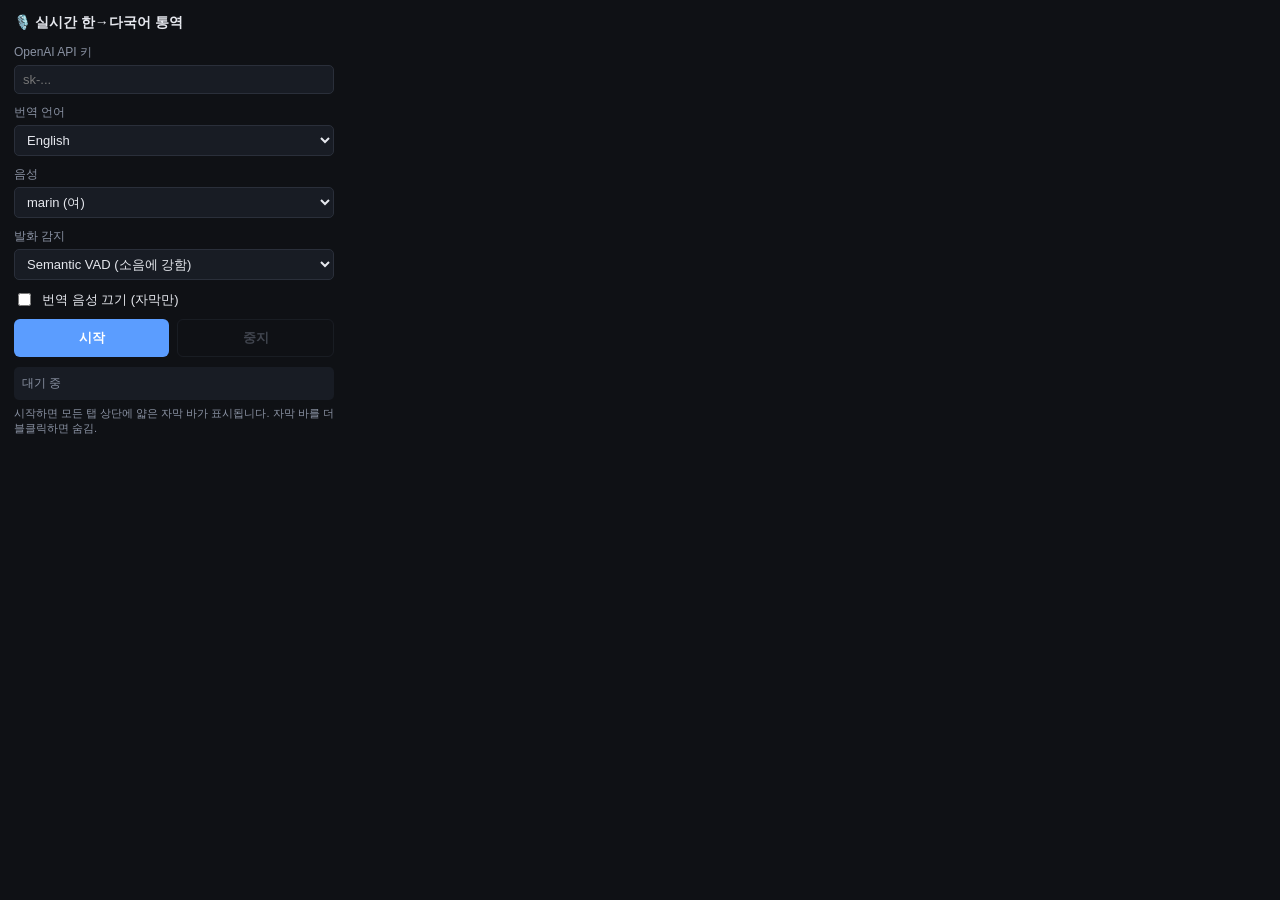
==== chrome-ext/popup.html @ 23c232c4 "Add Chrome MV3 extension for overlay subtitles Injects a thin subtitle bar at the top of any tab via" ====
<!doctype html>
<html lang="ko">
<head>
<meta charset="utf-8" />
<title>Realtime Translator</title>
<style>
  :root {
    --bg: #0f1115;
    --panel: #181c24;
    --border: #2a2f3a;
    --text: #e6e8ee;
    --muted: #8a92a3;
    --accent: #5b9dff;
    --ok: #4ade80;
    --err: #f87171;
  }
  body {
    margin: 0; width: 320px; padding: 14px 14px 12px;
    background: var(--bg); color: var(--text);
    font-family: -apple-system, BlinkMacSystemFont, "Pretendard", "Noto Sans KR", sans-serif;
    font-size: 13px;
  }
  h1 { font-size: 14px; margin: 0 0 12px 0; font-weight: 600; }
  label { display: flex; flex-direction: column; gap: 4px; margin-bottom: 10px; color: var(--muted); font-size: 12px; }
  input, select {
    background: var(--panel); color: var(--text);
    border: 1px solid var(--border); border-radius: 5px;
    padding: 6px 8px; font-size: 13px;
  }
  .row { display: flex; gap: 8px; margin-top: 8px; }
  button {
    flex: 1; background: var(--accent); color: white; border: none;
    padding: 9px 0; border-radius: 6px; font-size: 13px; font-weight: 600;
    cursor: pointer;
  }
  button.secondary { background: transparent; color: var(--muted); border: 1px solid var(--border); }
  button:disabled { opacity: 0.4; cursor: not-allowed; }
  #status {
    margin-top: 10px; padding: 8px; border-radius: 5px; font-size: 12px;
    background: var(--panel); color: var(--muted);
  }
  #status.live { color: var(--ok); border-left: 3px solid var(--ok); }
  #status.err { color: var(--err); border-left: 3px solid var(--err); }
  .hint { font-size: 11px; color: var(--muted); margin-top: 6px; line-height: 1.4; }
</style>
</head>
<body>
  <h1>🎙️ 실시간 한→다국어 통역</h1>

  <label>OpenAI API 키
    <input id="apiKey" type="password" placeholder="sk-..." autocomplete="off" />
  </label>

  <label>번역 언어
    <select id="lang">
      <option value="en">English</option>
      <option value="ar">العربية (아랍어)</option>
      <option value="ja">日本語 (일본어)</option>
      <option value="zh">中文 (중국어)</option>
      <option value="es">Español (스페인어)</option>
      <option value="fr">Français (프랑스어)</option>
    </select>
  </label>

  <label>음성
    <select id="voice">
      <option value="marin">marin (여)</option>
      <option value="cedar">cedar (남)</option>
      <option value="alloy">alloy</option>
      <option value="ash">ash</option>
      <option value="coral">coral</option>
      <option value="sage">sage</option>
      <option value="verse">verse</option>
      <option value="shimmer">shimmer</option>
    </select>
  </label>

  <label>발화 감지
    <select id="vad">
      <option value="semantic">Semantic VAD (소음에 강함)</option>
      <option value="server">Server VAD (기본)</option>
    </select>
  </label>

  <label style="flex-direction: row; align-items: center; gap: 8px;">
    <input id="muteTts" type="checkbox" style="width: auto;" />
    <span style="color: var(--text); font-size: 13px;">번역 음성 끄기 (자막만)</span>
  </label>

  <div class="row">
    <button id="startBtn">시작</button>
    <button id="stopBtn" class="secondary" disabled>중지</button>
  </div>

  <div id="status">대기 중</div>
  <p class="hint">시작하면 모든 탭 상단에 얇은 자막 바가 표시됩니다. 자막 바를 더블클릭하면 숨김.</p>

<script src="popup.js"></script>
</body>
</html>
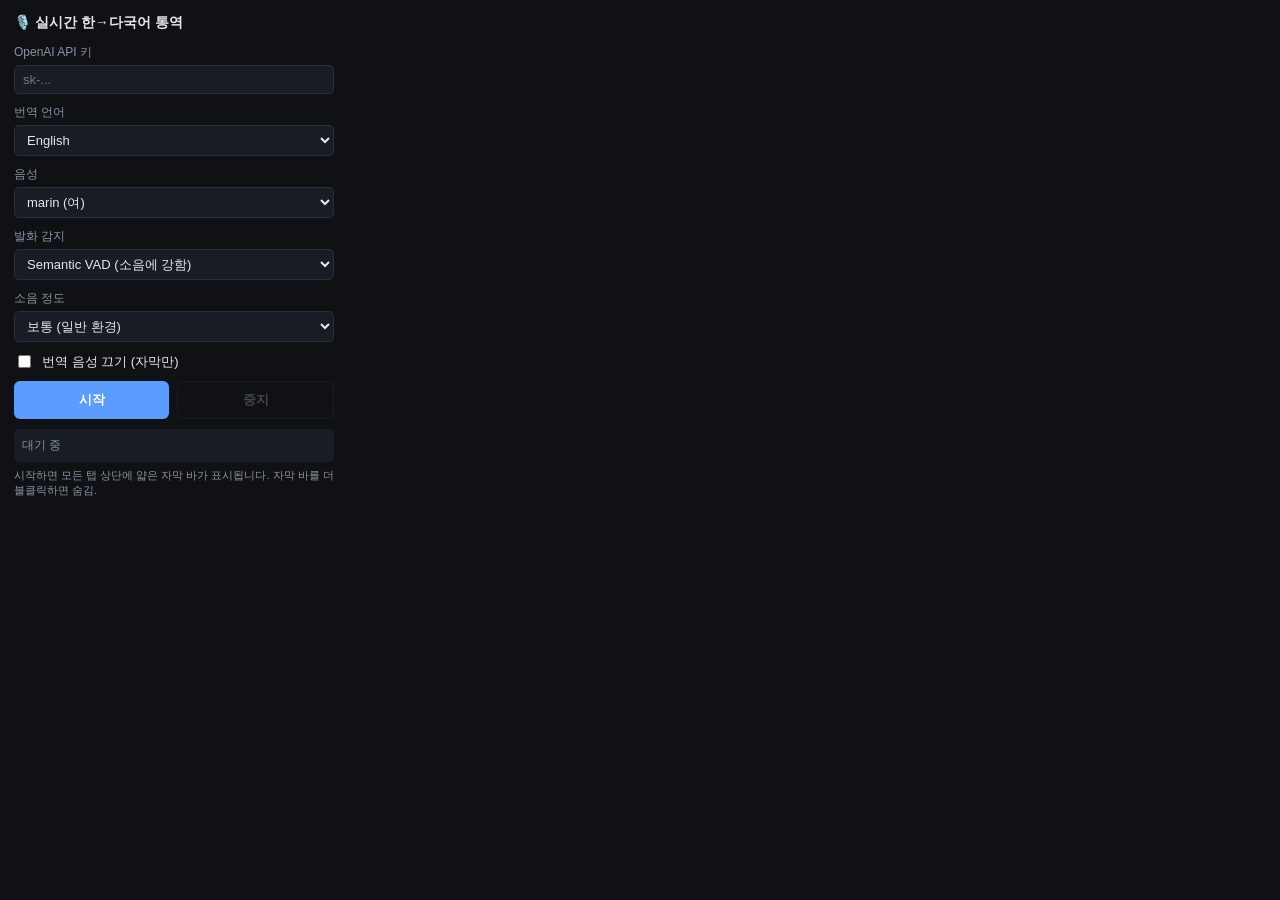
==== commit 29c8e6e2: "Stop unprompted greetings + add noise-level selector Two related issues with VAD-driven sessions in " ====
--- a/chrome-ext/popup.html
+++ b/chrome-ext/popup.html
@@ -79,6 +79,16 @@
     <select id="vad">
       <option value="semantic">Semantic VAD (소음에 강함)</option>
       <option value="server">Server VAD (기본)</option>
+      <option value="ptt">Push-to-Talk (스페이스바)</option>
+    </select>
+  </label>
+
+  <label>소음 정도
+    <select id="noise">
+      <option value="quiet">조용함 (조용한 사무실/스튜디오)</option>
+      <option value="normal" selected>보통 (일반 환경)</option>
+      <option value="noisy">시끄러움 (카페/회의실)</option>
+      <option value="veryNoisy">매우 시끄러움 (이벤트/공항)</option>
     </select>
   </label>
 
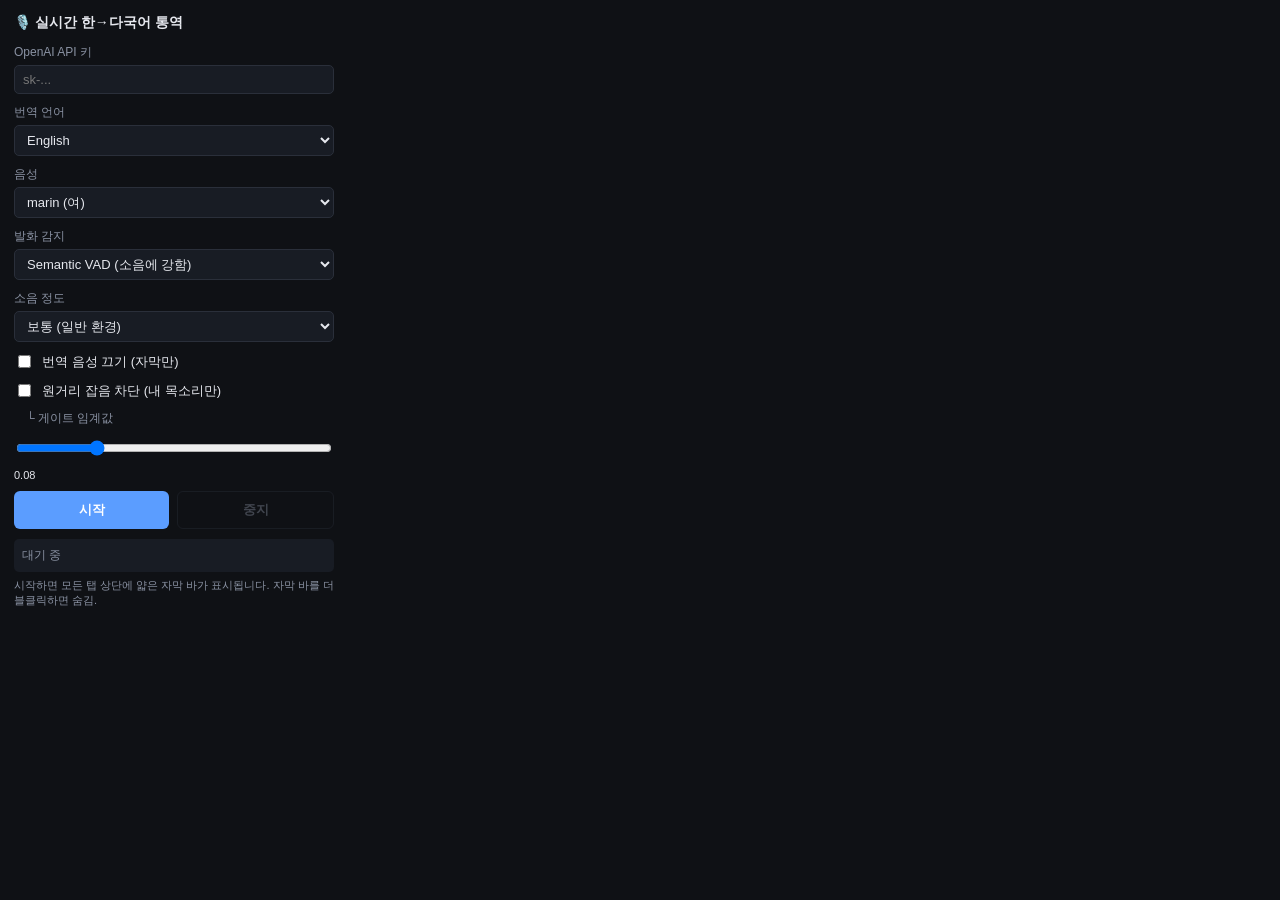
==== commit 4a923cde: "Add client-side voice gate for distant-chatter rejection When mic captures a noisy room (distant con" ====
--- a/chrome-ext/popup.html
+++ b/chrome-ext/popup.html
@@ -97,6 +97,15 @@
     <span style="color: var(--text); font-size: 13px;">번역 음성 끄기 (자막만)</span>
   </label>
 
+  <label style="flex-direction: row; align-items: center; gap: 8px;">
+    <input id="localGate" type="checkbox" style="width: auto;" />
+    <span style="color: var(--text); font-size: 13px;">원거리 잡음 차단 (내 목소리만)</span>
+  </label>
+  <label>　└ 게이트 임계값
+    <input id="gateThreshold" type="range" min="3" max="25" step="1" value="8" />
+    <span id="gateThresholdVal" style="color: var(--text); font-size: 11px;">0.08</span>
+  </label>
+
   <div class="row">
     <button id="startBtn">시작</button>
     <button id="stopBtn" class="secondary" disabled>중지</button>
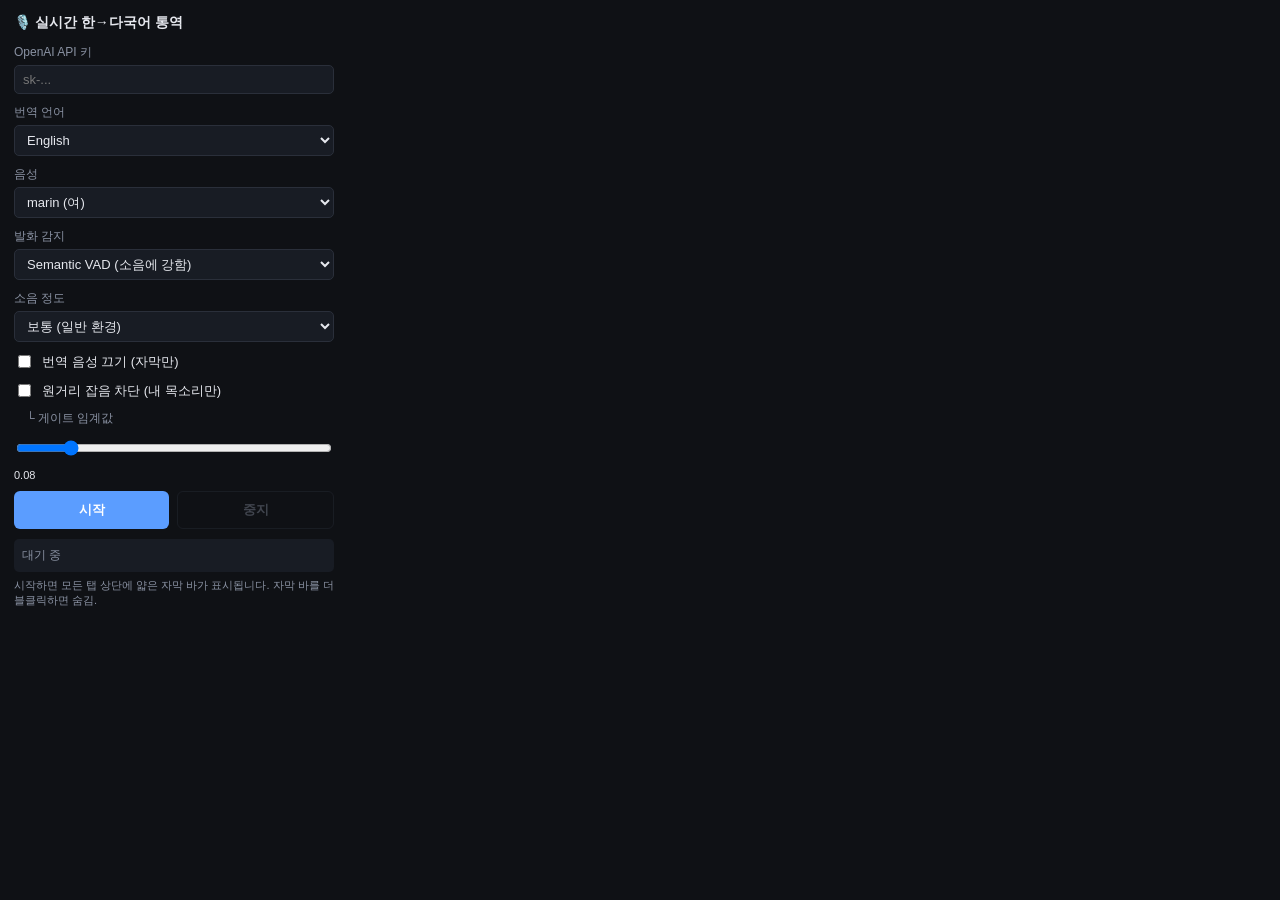
==== commit 7eefd5c1: "Disable AGC for noisy environments (true cause of distant-voice pickup) Chrome's autoGainControl nor" ====
--- a/chrome-ext/popup.html
+++ b/chrome-ext/popup.html
@@ -102,7 +102,7 @@
     <span style="color: var(--text); font-size: 13px;">원거리 잡음 차단 (내 목소리만)</span>
   </label>
   <label>　└ 게이트 임계값
-    <input id="gateThreshold" type="range" min="3" max="25" step="1" value="8" />
+    <input id="gateThreshold" type="range" min="3" max="40" step="1" value="8" />
     <span id="gateThresholdVal" style="color: var(--text); font-size: 11px;">0.08</span>
   </label>
 
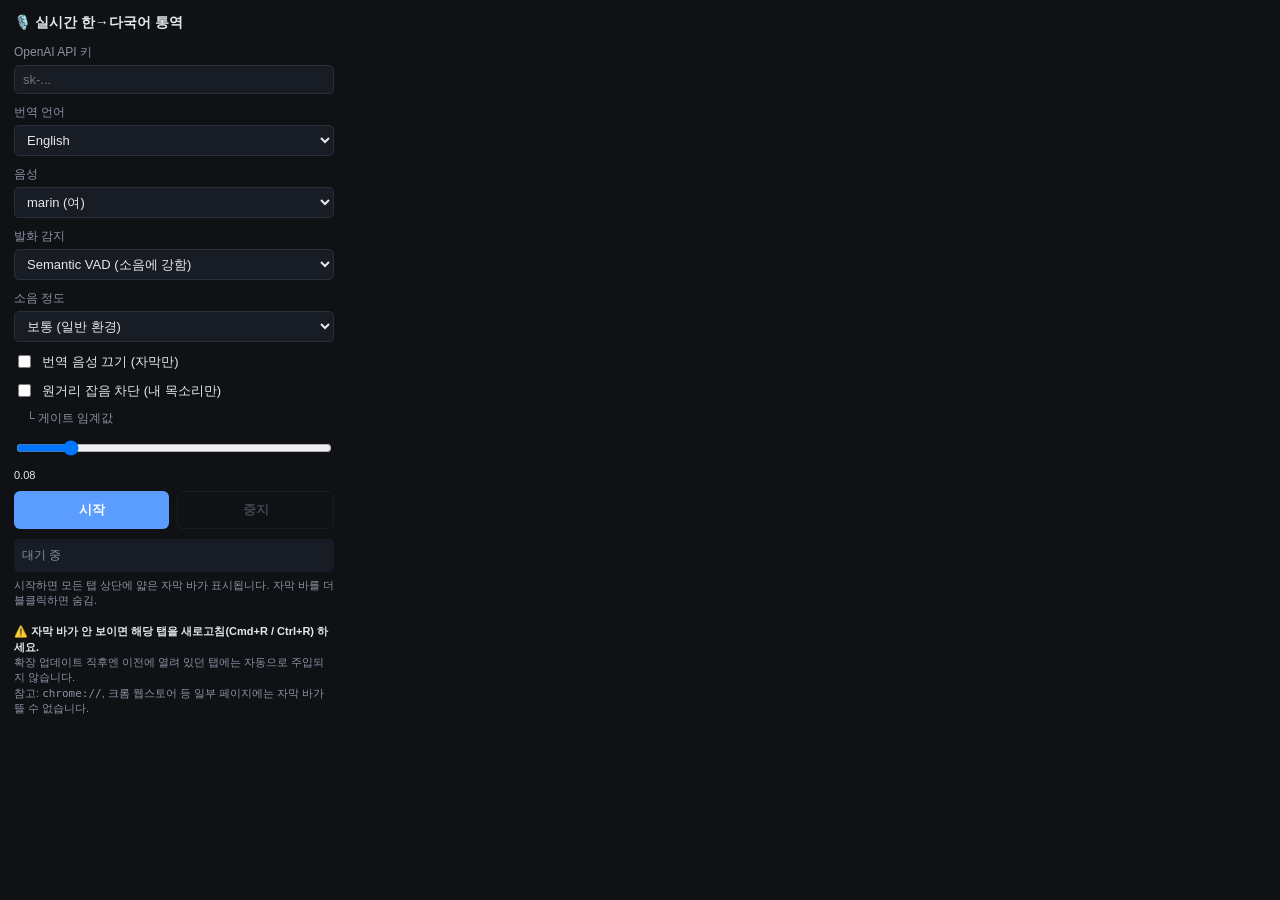
==== commit 136b047e: "Tell users to refresh the tab if caption bar is missing Add a prominent note in the popup footer abo" ====
--- a/chrome-ext/popup.html
+++ b/chrome-ext/popup.html
@@ -79,7 +79,7 @@
     <select id="vad">
       <option value="semantic">Semantic VAD (소음에 강함)</option>
       <option value="server">Server VAD (기본)</option>
-      <option value="ptt">Push-to-Talk (스페이스바)</option>
+      <option value="ptt">Push-to-Talk (왼쪽 Shift)</option>
     </select>
   </label>
 
@@ -112,7 +112,12 @@
   </div>
 
   <div id="status">대기 중</div>
-  <p class="hint">시작하면 모든 탭 상단에 얇은 자막 바가 표시됩니다. 자막 바를 더블클릭하면 숨김.</p>
+  <p class="hint">
+    시작하면 모든 탭 상단에 얇은 자막 바가 표시됩니다. 자막 바를 더블클릭하면 숨김.<br><br>
+    <b style="color: var(--text);">⚠️ 자막 바가 안 보이면 해당 탭을 새로고침(Cmd+R / Ctrl+R) 하세요.</b><br>
+    확장 업데이트 직후엔 이전에 열려 있던 탭에는 자동으로 주입되지 않습니다.<br>
+    참고: <code>chrome://</code>, 크롬 웹스토어 등 일부 페이지에는 자막 바가 뜰 수 없습니다.
+  </p>
 
 <script src="popup.js"></script>
 </body>
